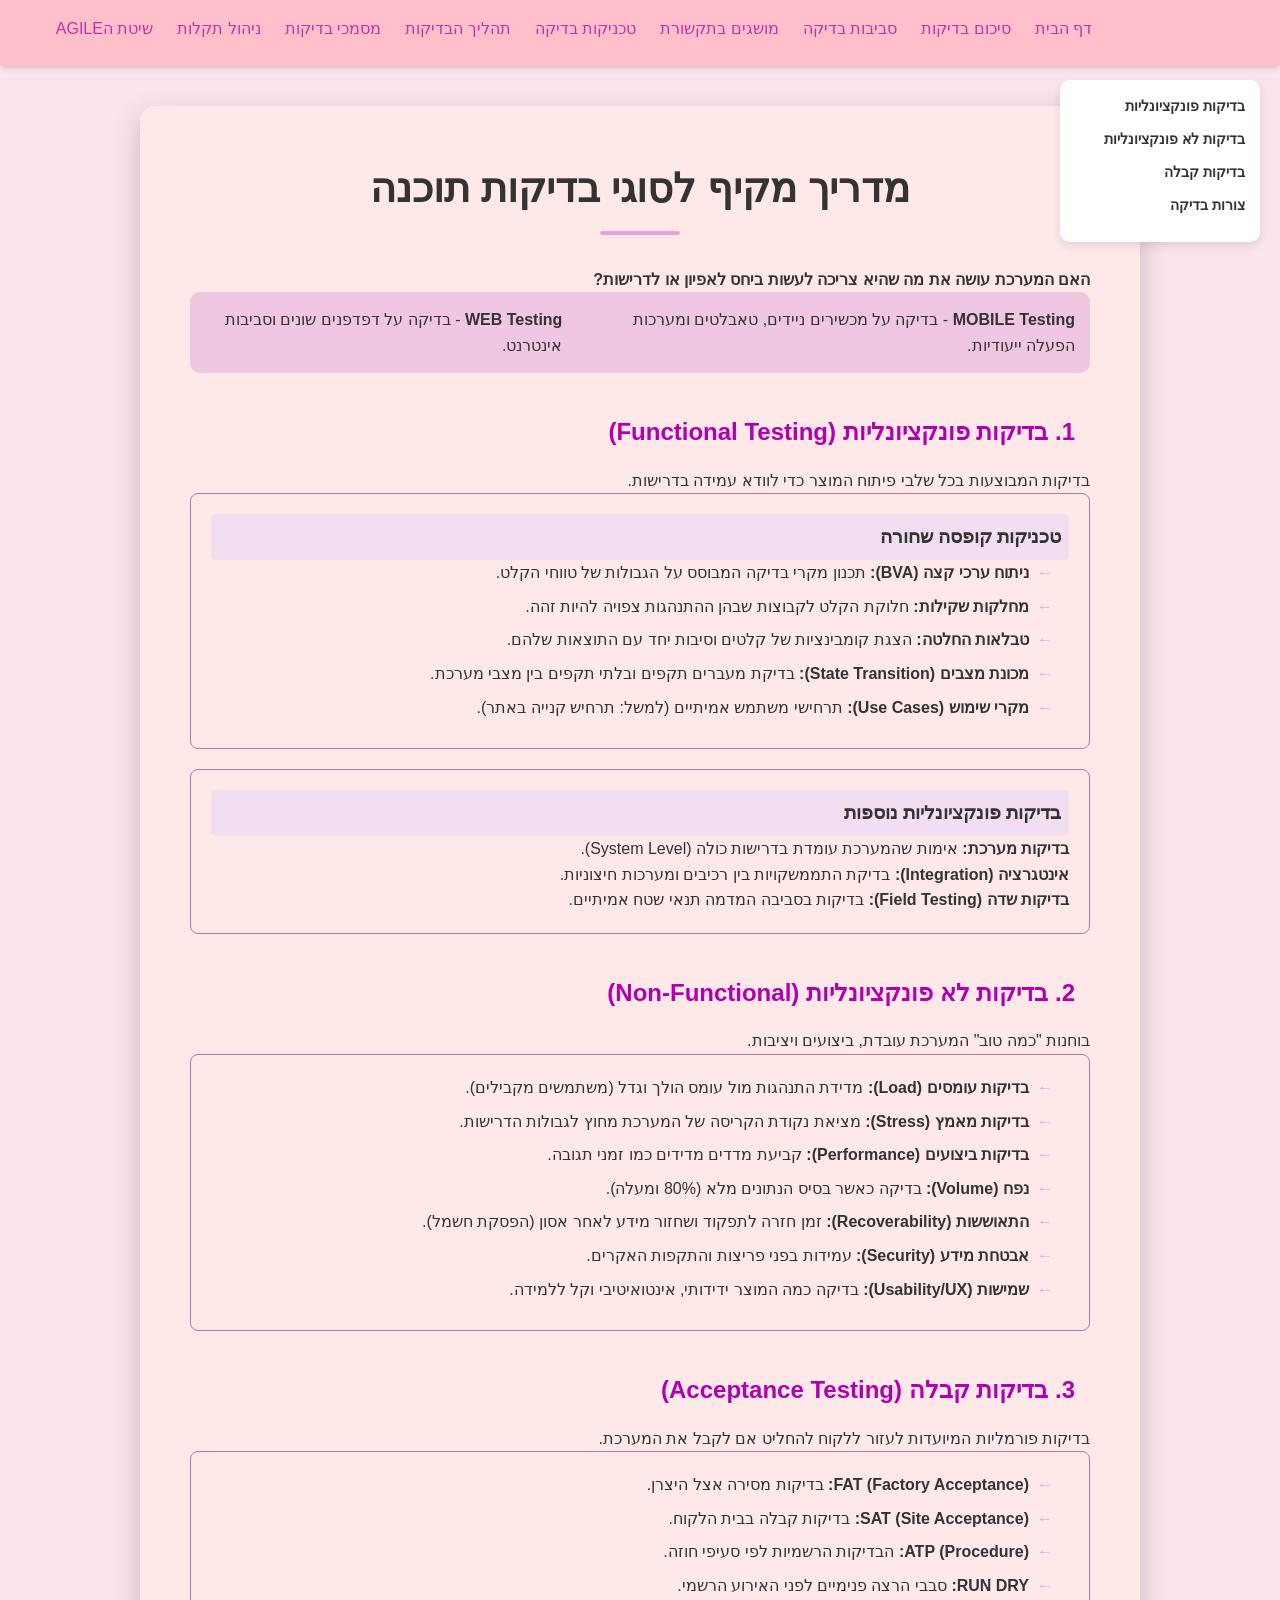
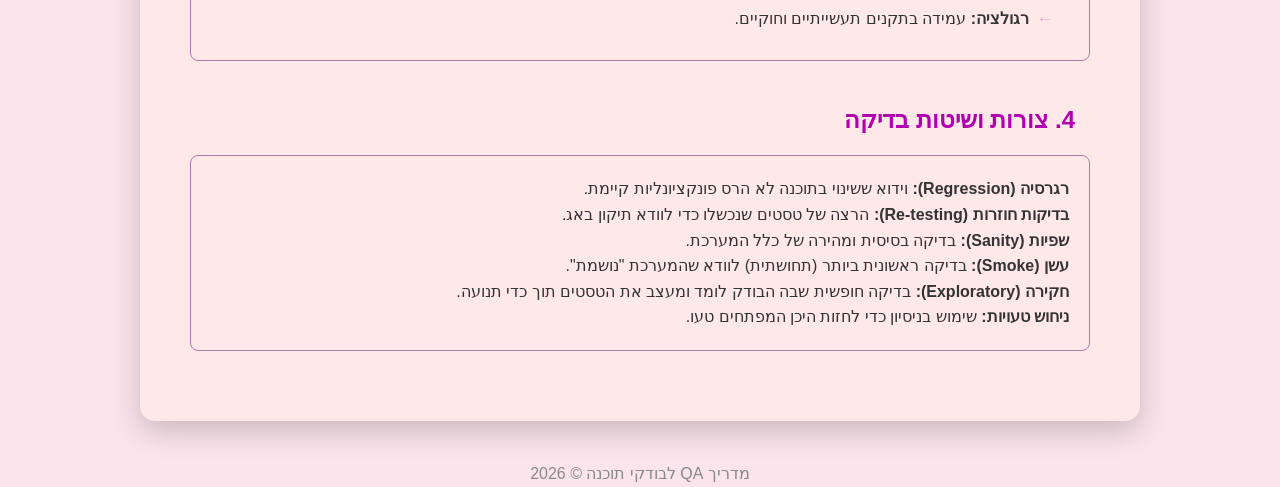
==== index.html @ a7040d75 "firstcommit" ====
<!DOCTYPE html>
<html lang="he" dir="rtl">
<head>
    <meta charset="UTF-8">
    <meta name="viewport" content="width=device-width, initial-scale=1.0">
    <title>פירוט סוגי בדיקות תוכנה - QA</title>
    <link rel="stylesheet" href="style.css">
    <style>
        :root {
            --primary-grey: #3b3d3d;
            --secondary-purple: #b000b0;
            --light-bg: hsl(300, 50%, 88%);
        }

        body {
            margin: 0;
            padding: 0;
            font-family: 'Segoe UI', Tahoma, Geneva, Verdana, sans-serif;
            background-color: #fce4ec;
            background-image: url('https://img.icons8.com/ios/100/000000/todo-list.png');
            background-size: 80px 80px;
            background-repeat: repeat;
            background-attachment: fixed;
            color: #333;
        }

       

        
        .nav-sidebar {
            position: fixed;
            top: 80px;
            right: 20px;
            width: 200px;
            background: white;
            padding: 15px;
            border-radius: 10px;
            box-shadow: 0 4px 10px rgba(0,0,0,0.1);
            z-index: 100;
        }

        .nav-sidebar a {
            display: block;
            color: var(--primary-teal);
            text-decoration: none;
            margin-bottom: 10px;
            font-weight: bold;
            font-size: 0.9rem;
        }

        .nav-sidebar a:hover { color: var(--secondary-purple); }

        .container {
            max-width: 1000px;
            margin: 40px auto;
            background: hwb(0 91% 0%);
            padding: 50px;
            border-radius: 15px;
            box-shadow: 0 10px 30px rgba(0,0,0,0.2);
            position: relative;
        }

        h1 { color: var(--primary-teal); border-bottom: 4px; padding-bottom: 15px; }
        h2 { color: var(--secondary-purple); margin-top: 40px; border-right: 5px solid var(--primary-teal); padding-right: 15px; }
        h3 { color: var(--primary-teal); background: hsl(300, 41%, 91%); padding: 8px; border-radius: 5px; }

        .test-card {
            border: 1px solid hsl(300, 22%, 58%);
            padding: 20px;
            margin-bottom: 20px;
            border-radius: 8px;
            transition: transform 0.2s;
        }

        .test-card:hover { transform: scale(1.01); border-color: var(--primary-teal); }

        .highlight { font-weight: bold; color: var(--primary-teal); }
        
        .mobile-web-box {
            display: flex;
            gap: 20px;
            background: hwb(320 78% 6%);
            padding: 15px;
            border-radius: 10px;
            border: 1px dashed var(--primary-teal);
        }

        @media (max-width: 768px) {
            .nav-sidebar { display: none; }
            .container { margin: 10px; padding: 20px; }
        }
    </style>
</head>
<body>
 
    <nav class="navbar">
        <div class="nav-container">
            <ul class="nav-menu">
                <li><a href="home.html">דף הבית</a></li>
                <li><a href="page1.html">סיכום בדיקות</a></li>
                <li><a href="page2.html">סביבות בדיקה</a></li>
                <li><a href="page3.html">מושגים בתקשורת</a></li>
                <li><a href="page4.html">טכניקות בדיקה</a></li>
                <li><a href="page5.html">תהליך הבדיקות</a></li>
                <li><a href="page6.html">מסמכי בדיקות</a></li>
                <li><a href="page7.html">ניהול תקלות</a></li>
                <li><a href="page8.html">שיטת הAGILE</a></li>
                
            </ul>
        </div>
    </nav>


    <div class="nav-sidebar">
        <a href="#func">בדיקות פונקציונליות</a>
        <a href="#non-func">בדיקות לא פונקציונליות</a>
        <a href="#acceptance">בדיקות קבלה</a>
        <a href="#methods">צורות בדיקה</a>
    </div>

    <div class="container">
        <h1>מדריך מקיף לסוגי בדיקות תוכנה</h1>
        
        <p class="highlight">האם המערכת עושה את מה שהיא צריכה לעשות ביחס לאפיון או לדרישות?</p>

        <div class="mobile-web-box">
            <div><strong>MOBILE Testing</strong> - בדיקה על מכשירים ניידים, טאבלטים ומערכות הפעלה ייעודיות.</div>
            <div><strong>WEB Testing</strong> - בדיקה על דפדפנים שונים וסביבות אינטרנט.</div>
        </div>

        <h2 id="func">1. בדיקות פונקציונליות (Functional Testing)</h2>
        <p>בדיקות המבוצעות בכל שלבי פיתוח המוצר כדי לוודא עמידה בדרישות.</p>

        <div class="test-card">
            <h3>טכניקות קופסה שחורה</h3>
            <ul>
                <li><span class="highlight">ניתוח ערכי קצה (BVA):</span> תכנון מקרי בדיקה המבוסס על הגבולות של טווחי הקלט.</li>
                <li><span class="highlight">מחלקות שקילות:</span> חלוקת הקלט לקבוצות שבהן ההתנהגות צפויה להיות זהה.</li>
                <li><span class="highlight">טבלאות החלטה:</span> הצגת קומבינציות של קלטים וסיבות יחד עם התוצאות שלהם.</li>
                <li><span class="highlight">מכונת מצבים (State Transition):</span> בדיקת מעברים תקפים ובלתי תקפים בין מצבי מערכת.</li>
                <li><span class="highlight">מקרי שימוש (Use Cases):</span> תרחישי משתמש אמיתיים (למשל: תרחיש קנייה באתר).</li>
            </ul>
        </div>

        <div class="test-card">
            <h3>בדיקות פונקציונליות נוספות</h3>
            <p><strong>בדיקות מערכת:</strong> אימות שהמערכת עומדת בדרישות כולה (System Level).</p>
            <p><strong>אינטגרציה (Integration):</strong> בדיקת התממשקויות בין רכיבים ומערכות חיצוניות.</p>
            <p><strong>בדיקות שדה (Field Testing):</strong> בדיקות בסביבה המדמה תנאי שטח אמיתיים.</p>
        </div>

        <h2 id="non-func">2. בדיקות לא פונקציונליות (Non-Functional)</h2>
        <p>בוחנות "כמה טוב" המערכת עובדת, ביצועים ויציבות.</p>

        



        <div class="test-card">
            <ul>
                <li><span class="highlight">בדיקות עומסים (Load):</span> מדידת התנהגות מול עומס הולך וגדל (משתמשים מקבילים).</li>
                <li><span class="highlight">בדיקות מאמץ (Stress):</span> מציאת נקודת הקריסה של המערכת מחוץ לגבולות הדרישות.</li>
                <li><span class="highlight">בדיקות ביצועים (Performance):</span> קביעת מדדים מדידים כמו זמני תגובה.</li>
                <li><span class="highlight">נפח (Volume):</span> בדיקה כאשר בסיס הנתונים מלא (80% ומעלה).</li>
                <li><span class="highlight">התאוששות (Recoverability):</span> זמן חזרה לתפקוד ושחזור מידע לאחר אסון (הפסקת חשמל).</li>
                <li><span class="highlight">אבטחת מידע (Security):</span> עמידות בפני פריצות והתקפות האקרים.</li>
                <li><span class="highlight">שמישות (Usability/UX):</span> בדיקה כמה המוצר ידידותי, אינטואיטיבי וקל ללמידה.</li>
            </ul>
        </div>

        <h2 id="acceptance">3. בדיקות קבלה (Acceptance Testing)</h2>
        <p>בדיקות פורמליות המיועדות לעזור ללקוח להחליט אם לקבל את המערכת.</p>

        <div class="test-card">
            <ul>
                <li><span class="highlight">FAT (Factory Acceptance):</span> בדיקות מסירה אצל היצרן.</li>
                <li><span class="highlight">SAT (Site Acceptance):</span> בדיקות קבלה בבית הלקוח.</li>
                <li><span class="highlight">ATP (Procedure):</span> הבדיקות הרשמיות לפי סעיפי חוזה.</li>
                <li><span class="highlight">RUN DRY:</span> סבבי הרצה פנימיים לפני האירוע הרשמי.</li>
                <li><span class="highlight">רגולציה:</span> עמידה בתקנים תעשייתיים וחוקיים.</li>
            </ul>
        </div>

        <h2 id="methods">4. צורות ושיטות בדיקה</h2>

        

        <div class="test-card">
            <p><span class="highlight">רגרסיה (Regression):</span> וידוא ששינוי בתוכנה לא הרס פונקציונליות קיימת.</p>
            <p><span class="highlight">בדיקות חוזרות (Re-testing):</span> הרצה של טסטים שנכשלו כדי לוודא תיקון באג.</p>
            <p><span class="highlight">שפיות (Sanity):</span> בדיקה בסיסית ומהירה של כלל המערכת.</p>
            <p><span class="highlight">עשן (Smoke):</span> בדיקה ראשונית ביותר (תחושתית) לוודא שהמערכת "נושמת".</p>
            <p><span class="highlight">חקירה (Exploratory):</span> בדיקה חופשית שבה הבודק לומד ומעצב את הטסטים תוך כדי תנועה.</p>
            <p><span class="highlight">ניחוש טעויות:</span> שימוש בניסיון כדי לחזות היכן המפתחים טעו.</p>
        </div>
    </div>
    <footer style="text-align: center; margin-top: 40px; color: #888;">
        מדריך QA לבודקי תוכנה &copy; 2026
    </footer>

</body>
</html>
---- style.css ----
/* הגדרות כלליות ואיפוס */
:root {
    --primary-color: oklab(79.54299999999999% 0.09374 -0.04417);   /* כחול מודרני */
    --secondary-color: #f1acef;  /* כחול כהה/אפור */
    --accent-color: #ffc0cb; /* צבע דגש */
    --bg-color: #fff0f5;        /* רקע בהיר מאוד */
    --text-color: #334155;       /* צבע טקסט קריא */
    --white: #ffffff;
    --shadow: 0 4px 6px -1px rgb(0 0 0 / 0.1), 0 2px 4px -2px rgb(0 0 0 / 0.1);
}

* {
    margin: 0;
    padding: 0;
    box-sizing: border-box;
}

body {
    font-family: 'Segoe UI', system-ui, -apple-system, sans-serif;
    background-color: var(--bg-color);
    color: var(--text-color);
    line-height: 1.6;
    direction: rtl; /* תמיכה בעברית */
}

/* מיכל ראשי */
.container {
    max-width: 1000px;
    margin: 2rem auto;
    padding: 0 1.5rem;
}

/* כותרות */
h1 {
    font-size: 2.5rem;
    color: #8a0085;
    text-align: center;
    margin-bottom: 2rem;
    position: relative;
    padding-bottom: 1rem;
}

h1::after {
    content: '';
    position: absolute;
    bottom: 0;
    left: 50%;
    transform: translateX(-50%);
    width: 80px;
    height: 4px;
    background-color: var(--primary-color);
    border-radius: 2px;
}

h2 {
    color: #8a0085;
    margin: 2rem 0 1rem;
    border-right: 4px solid var(--primary-color);
    padding-right: 15px;
}

/* עיצוב כרטיסיות (Cards) */
.section-card {
    background: var(--primary-color);
    padding: 2rem;
    border-radius: 12px;
    box-shadow: var(--shadow);
    margin-bottom: 2rem;
    transition: transform 0.3s ease, box-shadow 0.3s ease;
}

.section-card:hover {
    transform: translateY(-5px);
    box-shadow: 0 10px 15px -3px rgb(0 0 0 / 0.1);
}

/* טבלאות מעוצבות */
table {
    width: 100%;
    border-collapse: collapse;
    margin: 1.5rem 0;
    background: var(--white);
    border-radius: 8px;
    overflow: hidden;
}

th {
    background-color: var(--primary-color);
    color: var(--white);
    font-weight: 600;
    padding: 1rem;
    text-align: right;
}

td {
    padding: 1rem;
    border-bottom: 1px solid #e2e8f0;
}

tr:last-child td {
    border-bottom: none;
}

tr:nth-child(even) {
    background-color: #f1f5f9;
}

/* רשימות */
ul {
    list-style-type: none;
    padding-right: 1rem;
}

li {
    margin-bottom: 0.5rem;
    position: relative;
    padding-right: 1.5rem;
}

li::before {
    content: '←';
    position: absolute;
    right: 0;
    color: var(--primary-color);
    font-weight: bold;
}

/* תגיות (Badges) לסטטוסים */
.status-badge {
    display: inline-block;
    padding: 0.25rem 0.75rem;
    border-radius: 9999px;
    font-size: 0.875rem;
    font-weight: 500;
    background-color: #dbeafe;
    color: #1e40af;
}

/* התאמה לניידים */
@media (max-width: 768px) {
    h1 { font-size: 1.8rem; }
    .section-card { padding: 1.5rem; }
    table { font-size: 0.9rem; }
}


/* עיצוב סרגל הניווט */
.navbar {
    background-color: pink;
    padding: 1rem 0;
    position: sticky;
    top: 0;
    z-index: 1000;
    box-shadow: var(--shadow);
}

.nav-container {
    max-width: 1000px;
    margin: 0 auto;
    display: flex;
    justify-content: flex-start;
    align-items: center;
    padding: 0 1.5rem;
}

.nav-logo {
    color: var(--white);
    font-size: 1.5rem;
    font-weight: bold;
    text-decoration: none;
}

.nav-menu {
    display: flex;               /* הופך את הרשימה לגמישה */
    flex-direction: row;         /* מסדר את האיברים בשורה */
    flex-wrap: nowrap;           /* מונע מהם לרדת שורה */
    justify-content: space-around; /* יוצר רווח שווה בין הפריטים */
    right: 50px;
    list-style: none;            /* מבטל את הנקודות של הרשימה */
    margin: 0;
    padding: 0;
    width: 100%;                 /* פריסה על כל רוחב הסרגל */
}

.nav-menu li {
    white-space: nowrap;         /* מבטיח שהטקסט בתוך הקישור לא יישבר לשתי שורות */
    content: '';                 /* מבטל את החץ לפני כל פריט ברשימה */
}

.nav-menu li::before{
    content: none;
}

.nav-menu a {
    color: #c731a6;
    text-decoration: none;
    font-weight: 500;
    transition: color 0.3s ease;
}

.nav-menu a:hover {
    color: pink;
}

/* התאמה למובייל */
@media (max-width: 768px) {
    .nav-menu {
        gap: 1rem;
        font-size: 0.85rem;
    }
}


/* הגדרות לקופסה שמכילה חץ */
.process-step {
    position: relative; /* נחוץ כדי למקם את החץ ביחס לקופסה */
}

/* יצירת החץ */
.process-step::after {
    content: '↓'; /* אפשר להשתמש באייקון או בסימן חץ */
    position: absolute;
    bottom: -25px; /* מציב את החץ מתחת לקופסה */
    left: 50%;
    transform: translateX(-50%);
    font-size: 24px;
    color: #1a5e5e;
    font-weight: bold;
    z-index: 10;
}




@media (min-width: 769px) {
    .process-step:nth-child(1)::after {
        content: '↓'; /* חץ בין 1 ל2*/
        bottom: -35px;
        right: 50%;
    }
    
}
    
    .process-step:nth-child(2)::after {
        content: '→'; /* חץ בין 4 ל1*/
        bottom: -30px;
        left: auto;
        right: -35px;
        top: 50%;
    }

    .process-step:nth-child(3)::after {
        content: '←'; /* חץ בין 2 ל3*/
        bottom: -30px;
        right: auto;
        left: -15px;
        top: 50%;
        
    }

     .process-step:nth-child(4)::after {
        content: '↑'; /* חץ בין 3 ל4*/
        bottom: -50px;
        left: 50%;
        top: -35px;
     
    }
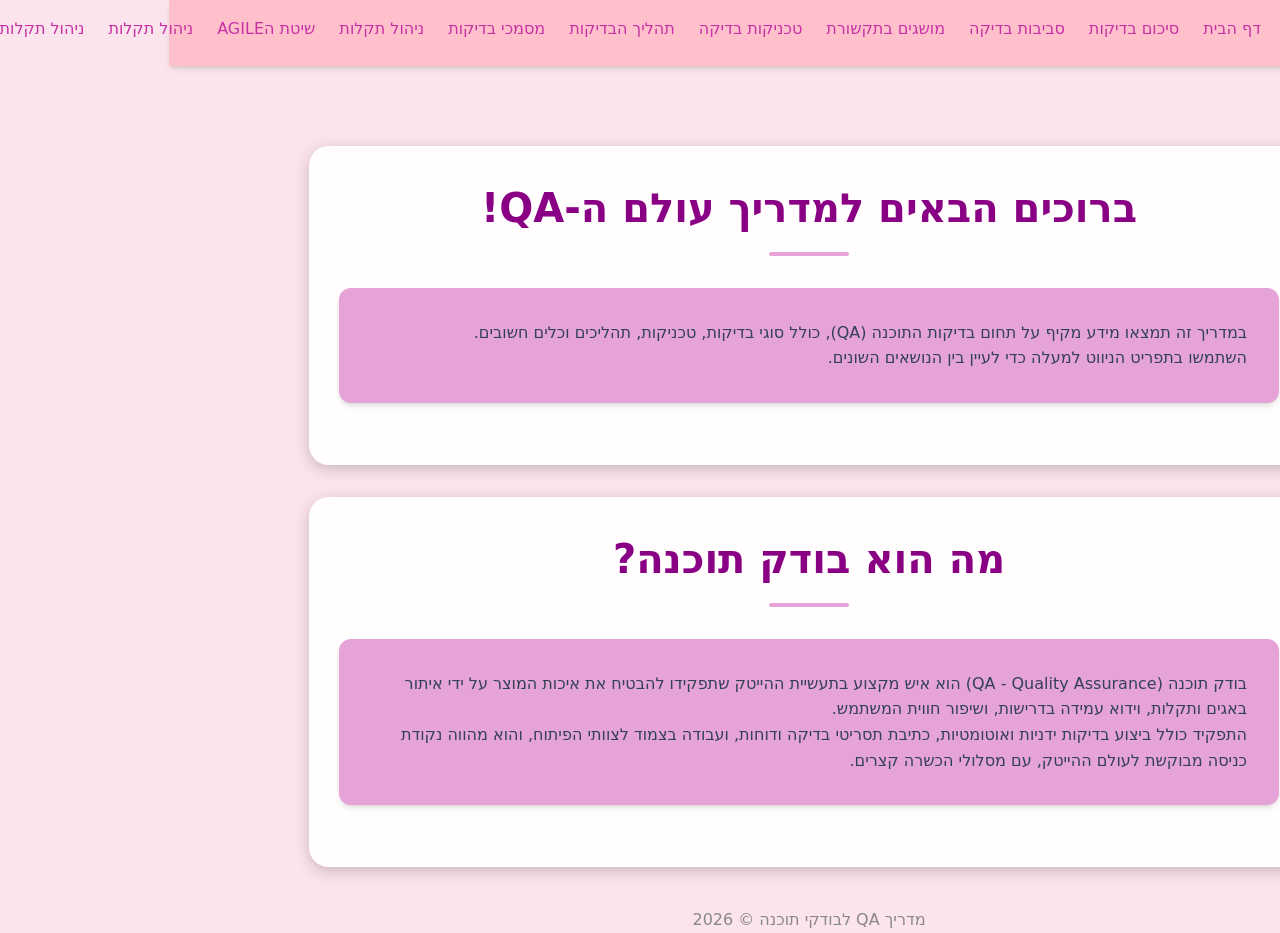
==== commit 6ebdd2ad: "mycommit" ====
--- a/index.html
+++ b/index.html
@@ -3,100 +3,38 @@
 <head>
     <meta charset="UTF-8">
     <meta name="viewport" content="width=device-width, initial-scale=1.0">
-    <title>פירוט סוגי בדיקות תוכנה - QA</title>
+    <title>דף הבית - עולם ה-QA</title>
     <link rel="stylesheet" href="style.css">
     <style>
-        :root {
-            --primary-grey: #3b3d3d;
-            --secondary-purple: #b000b0;
-            --light-bg: hsl(300, 50%, 88%);
-        }
-
+          
         body {
-            margin: 0;
-            padding: 0;
-            font-family: 'Segoe UI', Tahoma, Geneva, Verdana, sans-serif;
-            background-color: #fce4ec;
-            background-image: url('https://img.icons8.com/ios/100/000000/todo-list.png');
-            background-size: 80px 80px;
+            background-color: #fce4ec; 
+            background-image: url('https://img.icons8.com/ios/100/CCCCCC/questions.png');
+    
+                              
+            background-position: 0 0, 50px 50px;
+            background-size: 100px 100px;
             background-repeat: repeat;
             background-attachment: fixed;
-            color: #333;
+            
         }
+        .container {
+            background: rgba(255, 255, 255, 0.92);
+            padding: 30px;
+            border-radius: 20px;
+            box-shadow: 0 4px 15px rgba(0,0,0,0.2);
+            margin-top: 80px;
+           
+        }
+        </style>
 
-       
-
-        
-        .nav-sidebar {
-            position: fixed;
-            top: 80px;
-            right: 20px;
-            width: 200px;
-            background: white;
-            padding: 15px;
-            border-radius: 10px;
-            box-shadow: 0 4px 10px rgba(0,0,0,0.1);
-            z-index: 100;
-        }
-
-        .nav-sidebar a {
-            display: block;
-            color: var(--primary-teal);
-            text-decoration: none;
-            margin-bottom: 10px;
-            font-weight: bold;
-            font-size: 0.9rem;
-        }
-
-        .nav-sidebar a:hover { color: var(--secondary-purple); }
-
-        .container {
-            max-width: 1000px;
-            margin: 40px auto;
-            background: hwb(0 91% 0%);
-            padding: 50px;
-            border-radius: 15px;
-            box-shadow: 0 10px 30px rgba(0,0,0,0.2);
-            position: relative;
-        }
-
-        h1 { color: var(--primary-teal); border-bottom: 4px; padding-bottom: 15px; }
-        h2 { color: var(--secondary-purple); margin-top: 40px; border-right: 5px solid var(--primary-teal); padding-right: 15px; }
-        h3 { color: var(--primary-teal); background: hsl(300, 41%, 91%); padding: 8px; border-radius: 5px; }
-
-        .test-card {
-            border: 1px solid hsl(300, 22%, 58%);
-            padding: 20px;
-            margin-bottom: 20px;
-            border-radius: 8px;
-            transition: transform 0.2s;
-        }
-
-        .test-card:hover { transform: scale(1.01); border-color: var(--primary-teal); }
-
-        .highlight { font-weight: bold; color: var(--primary-teal); }
-        
-        .mobile-web-box {
-            display: flex;
-            gap: 20px;
-            background: hwb(320 78% 6%);
-            padding: 15px;
-            border-radius: 10px;
-            border: 1px dashed var(--primary-teal);
-        }
-
-        @media (max-width: 768px) {
-            .nav-sidebar { display: none; }
-            .container { margin: 10px; padding: 20px; }
-        }
-    </style>
 </head>
 <body>
- 
-    <nav class="navbar">
+
+         <nav class="navbar">
         <div class="nav-container">
             <ul class="nav-menu">
-                <li><a href="home.html">דף הבית</a></li>
+                <li><a href="index.html">דף הבית</a></li>
                 <li><a href="page1.html">סיכום בדיקות</a></li>
                 <li><a href="page2.html">סביבות בדיקה</a></li>
                 <li><a href="page3.html">מושגים בתקשורת</a></li>
@@ -105,95 +43,34 @@
                 <li><a href="page6.html">מסמכי בדיקות</a></li>
                 <li><a href="page7.html">ניהול תקלות</a></li>
                 <li><a href="page8.html">שיטת הAGILE</a></li>
-                
+                <li><a href="page9.html">ניהול תקלות</a></li>
+                <li><a href="page10.html">ניהול תקלות</a></li>
             </ul>
         </div>
     </nav>
 
 
-    <div class="nav-sidebar">
-        <a href="#func">בדיקות פונקציונליות</a>
-        <a href="#non-func">בדיקות לא פונקציונליות</a>
-        <a href="#acceptance">בדיקות קבלה</a>
-        <a href="#methods">צורות בדיקה</a>
+    <div class="container">
+        <h1>ברוכים הבאים למדריך עולם ה-QA!</h1>
+        <div class="section-card">
+            <p>במדריך זה תמצאו מידע מקיף על תחום בדיקות התוכנה (QA), כולל סוגי בדיקות, טכניקות, תהליכים וכלים חשובים.</p>
+            <p>השתמשו בתפריט הניווט למעלה כדי לעיין בין הנושאים השונים.</p>
+        </div>
     </div>
 
-    <div class="container">
-        <h1>מדריך מקיף לסוגי בדיקות תוכנה</h1>
-        
-        <p class="highlight">האם המערכת עושה את מה שהיא צריכה לעשות ביחס לאפיון או לדרישות?</p>
+    <div class="container" style="margin-top: 30px;">
+        <h1>מה הוא בודק תוכנה?</h1>
 
-        <div class="mobile-web-box">
-            <div><strong>MOBILE Testing</strong> - בדיקה על מכשירים ניידים, טאבלטים ומערכות הפעלה ייעודיות.</div>
-            <div><strong>WEB Testing</strong> - בדיקה על דפדפנים שונים וסביבות אינטרנט.</div>
-        </div>
-
-        <h2 id="func">1. בדיקות פונקציונליות (Functional Testing)</h2>
-        <p>בדיקות המבוצעות בכל שלבי פיתוח המוצר כדי לוודא עמידה בדרישות.</p>
-
-        <div class="test-card">
-            <h3>טכניקות קופסה שחורה</h3>
-            <ul>
-                <li><span class="highlight">ניתוח ערכי קצה (BVA):</span> תכנון מקרי בדיקה המבוסס על הגבולות של טווחי הקלט.</li>
-                <li><span class="highlight">מחלקות שקילות:</span> חלוקת הקלט לקבוצות שבהן ההתנהגות צפויה להיות זהה.</li>
-                <li><span class="highlight">טבלאות החלטה:</span> הצגת קומבינציות של קלטים וסיבות יחד עם התוצאות שלהם.</li>
-                <li><span class="highlight">מכונת מצבים (State Transition):</span> בדיקת מעברים תקפים ובלתי תקפים בין מצבי מערכת.</li>
-                <li><span class="highlight">מקרי שימוש (Use Cases):</span> תרחישי משתמש אמיתיים (למשל: תרחיש קנייה באתר).</li>
-            </ul>
-        </div>
-
-        <div class="test-card">
-            <h3>בדיקות פונקציונליות נוספות</h3>
-            <p><strong>בדיקות מערכת:</strong> אימות שהמערכת עומדת בדרישות כולה (System Level).</p>
-            <p><strong>אינטגרציה (Integration):</strong> בדיקת התממשקויות בין רכיבים ומערכות חיצוניות.</p>
-            <p><strong>בדיקות שדה (Field Testing):</strong> בדיקות בסביבה המדמה תנאי שטח אמיתיים.</p>
-        </div>
-
-        <h2 id="non-func">2. בדיקות לא פונקציונליות (Non-Functional)</h2>
-        <p>בוחנות "כמה טוב" המערכת עובדת, ביצועים ויציבות.</p>
-
-        
-
-
-
-        <div class="test-card">
-            <ul>
-                <li><span class="highlight">בדיקות עומסים (Load):</span> מדידת התנהגות מול עומס הולך וגדל (משתמשים מקבילים).</li>
-                <li><span class="highlight">בדיקות מאמץ (Stress):</span> מציאת נקודת הקריסה של המערכת מחוץ לגבולות הדרישות.</li>
-                <li><span class="highlight">בדיקות ביצועים (Performance):</span> קביעת מדדים מדידים כמו זמני תגובה.</li>
-                <li><span class="highlight">נפח (Volume):</span> בדיקה כאשר בסיס הנתונים מלא (80% ומעלה).</li>
-                <li><span class="highlight">התאוששות (Recoverability):</span> זמן חזרה לתפקוד ושחזור מידע לאחר אסון (הפסקת חשמל).</li>
-                <li><span class="highlight">אבטחת מידע (Security):</span> עמידות בפני פריצות והתקפות האקרים.</li>
-                <li><span class="highlight">שמישות (Usability/UX):</span> בדיקה כמה המוצר ידידותי, אינטואיטיבי וקל ללמידה.</li>
-            </ul>
-        </div>
-
-        <h2 id="acceptance">3. בדיקות קבלה (Acceptance Testing)</h2>
-        <p>בדיקות פורמליות המיועדות לעזור ללקוח להחליט אם לקבל את המערכת.</p>
-
-        <div class="test-card">
-            <ul>
-                <li><span class="highlight">FAT (Factory Acceptance):</span> בדיקות מסירה אצל היצרן.</li>
-                <li><span class="highlight">SAT (Site Acceptance):</span> בדיקות קבלה בבית הלקוח.</li>
-                <li><span class="highlight">ATP (Procedure):</span> הבדיקות הרשמיות לפי סעיפי חוזה.</li>
-                <li><span class="highlight">RUN DRY:</span> סבבי הרצה פנימיים לפני האירוע הרשמי.</li>
-                <li><span class="highlight">רגולציה:</span> עמידה בתקנים תעשייתיים וחוקיים.</li>
-            </ul>
-        </div>
-
-        <h2 id="methods">4. צורות ושיטות בדיקה</h2>
-
-        
-
-        <div class="test-card">
-            <p><span class="highlight">רגרסיה (Regression):</span> וידוא ששינוי בתוכנה לא הרס פונקציונליות קיימת.</p>
-            <p><span class="highlight">בדיקות חוזרות (Re-testing):</span> הרצה של טסטים שנכשלו כדי לוודא תיקון באג.</p>
-            <p><span class="highlight">שפיות (Sanity):</span> בדיקה בסיסית ומהירה של כלל המערכת.</p>
-            <p><span class="highlight">עשן (Smoke):</span> בדיקה ראשונית ביותר (תחושתית) לוודא שהמערכת "נושמת".</p>
-            <p><span class="highlight">חקירה (Exploratory):</span> בדיקה חופשית שבה הבודק לומד ומעצב את הטסטים תוך כדי תנועה.</p>
-            <p><span class="highlight">ניחוש טעויות:</span> שימוש בניסיון כדי לחזות היכן המפתחים טעו.</p>
+        <div class="section-card">
+            <p>
+                בודק תוכנה (QA - Quality Assurance) הוא איש מקצוע בתעשיית ההייטק שתפקידו להבטיח את איכות המוצר על ידי איתור באגים ותקלות, וידוא עמידה בדרישות, ושיפור חווית המשתמש. 
+            </p>
+            <p>
+                התפקיד כולל ביצוע בדיקות ידניות ואוטומטיות, כתיבת תסריטי בדיקה ודוחות, ועבודה בצמוד לצוותי הפיתוח, והוא מהווה נקודת כניסה מבוקשת לעולם ההייטק, עם מסלולי הכשרה קצרים.
+            </p>
         </div>
     </div>
+
     <footer style="text-align: center; margin-top: 40px; color: #888;">
         מדריך QA לבודקי תוכנה &copy; 2026
     </footer>
